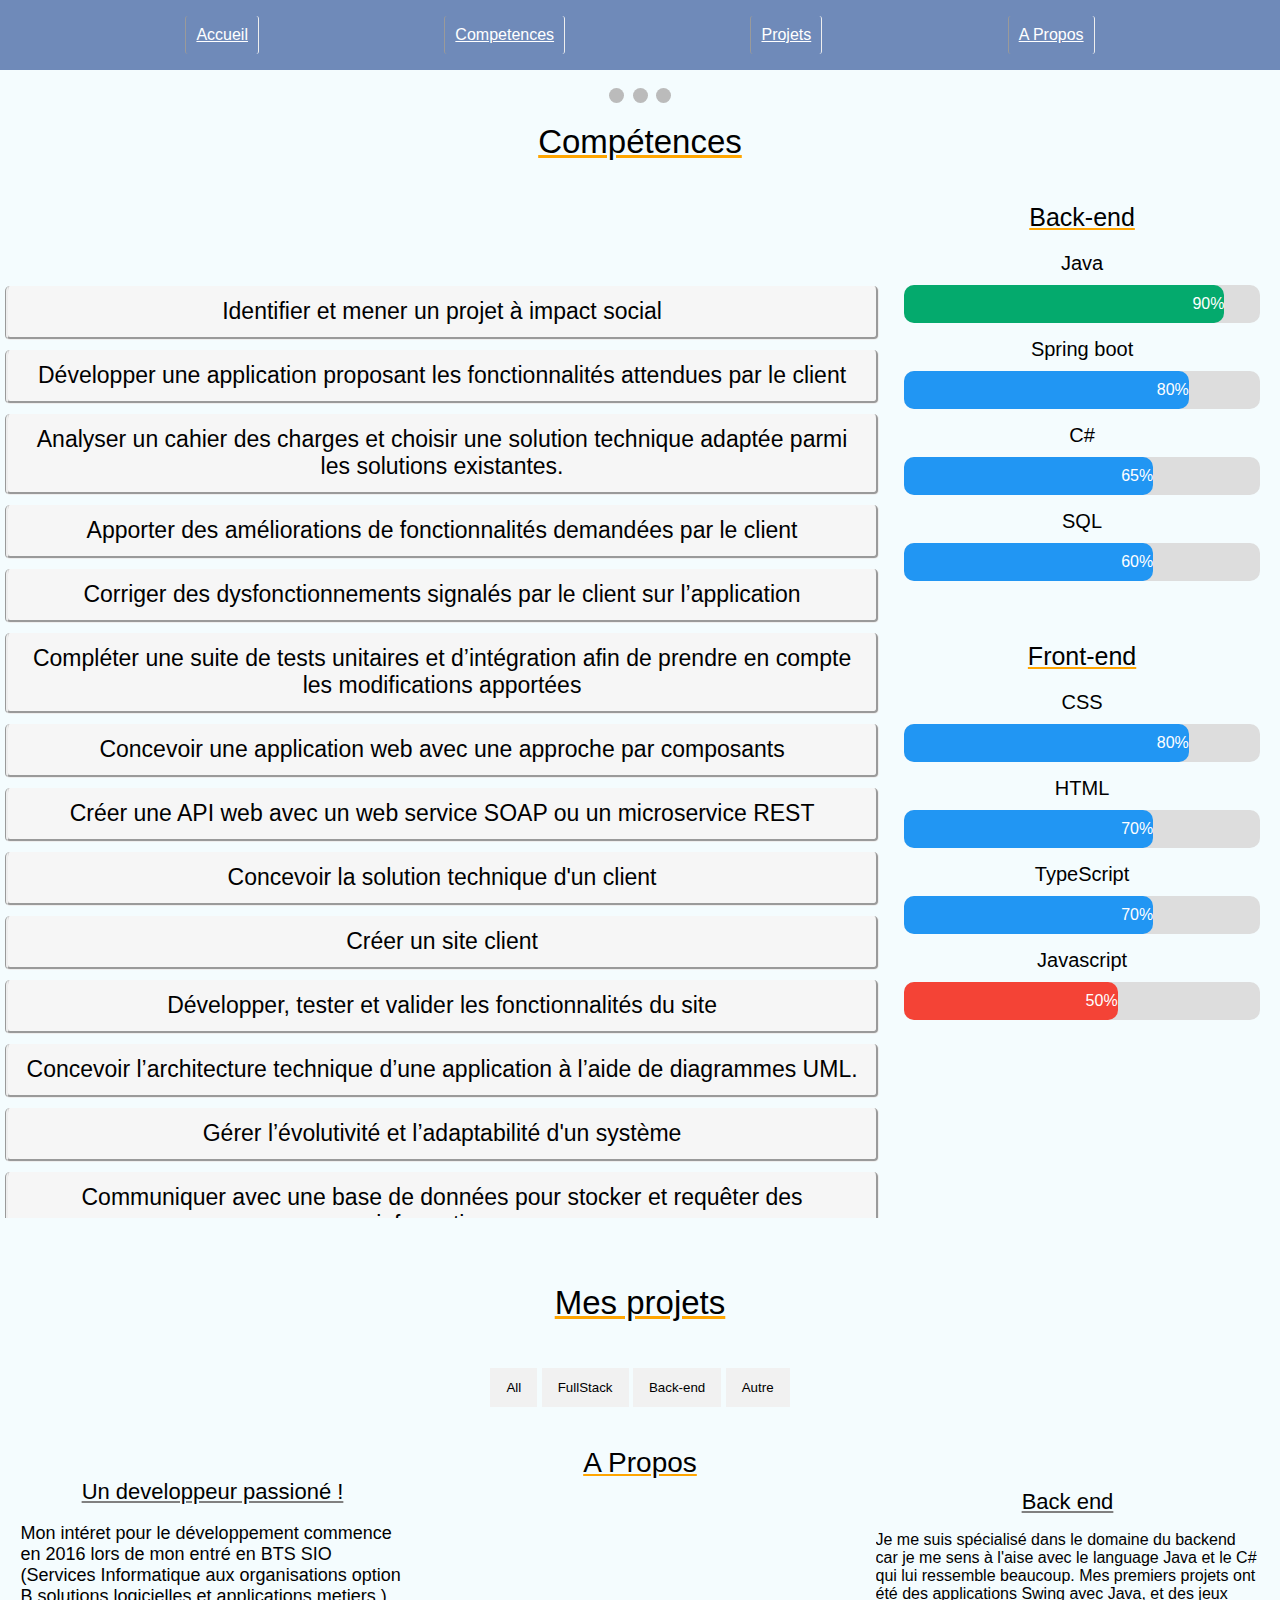
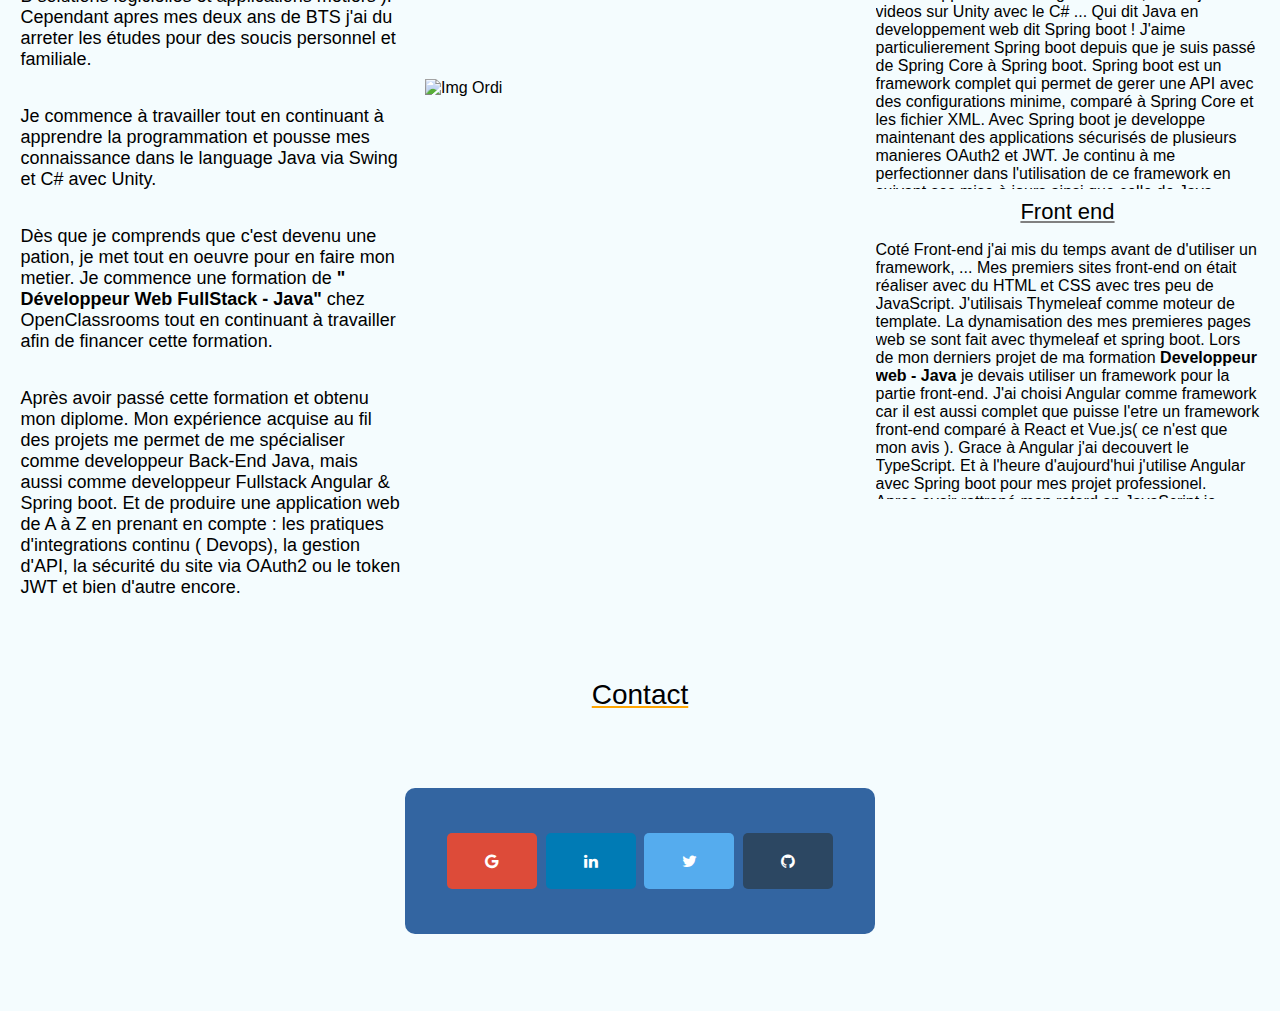
==== index.html @ 520fd61d "Derniers details" ====
<!DOCTYPE html>
<html>
  <head>
    <meta charset="utf-8" />
    <meta http-equiv="X-UA-Compatible" content="IE=edge" />
    <title>Developpeur Full Stack Java - Honoré Guillaudeau</title>
    <meta name="viewport" content="width=device-width, initial-scale=1" />
    <link rel="stylesheet" type="text/css" media="screen" href="main.css" />
    <!-- Add icon library -->
    <link
      rel="stylesheet"
      href="https://cdnjs.cloudflare.com/ajax/libs/font-awesome/4.7.0/css/font-awesome.min.css"
    />
  </head>

  <body>
    <!-- Menu -->
    <div id="menu">
      <nav>
        <a href="#section_1"> Accueil </a>
        <a href="#section_2">Competences</a>
        <a href="#section_3">Projets</a>
        <a href="#section_4">A Propos</a>
      </nav>
    </div>

    <!-- Ecran 1 -->
    <div class="section1" id="section_1">
      <div class="slideshow-container">
        <!-- TXT  dans le carousel -->

        <div class="mySlides fade">
          <img class="carousel" src="img/lunettePC.jpg" />
          <div class="text">
            <div class="content">
              <h3>Honoré Guillaudeau</h3>
              <p>Developpeur Web Java</p>
            </div>
          </div>
        </div>

        <div class="mySlides fade">
          <img class="carousel" src="img/ordiProg.jpg" />
          <div class="text">
            <div class="content">
              <h3>Création de site web complet</h3>
              <p>Spring boot, Java, Angular...</p>
            </div>
          </div>
        </div>

        <div class="mySlides fade">
          <img class="carousel" src="img/ScreenProg2jpg.jpg" />
          <div class="text">
            <div class="content">
              <h3>Passioné d'informatique</h3>
              <p>
                Site Web, API, Frameworks, CI-CD, Developpement de jeux video
              </p>
            </div>
          </div>
        </div>
      </div>
      <br />

      <div style="text-align: center">
        <span class="dot"></span>
        <span class="dot"></span>
        <span class="dot"></span>
      </div>
    </div>

    <!-- Ecran 2 -->
    <div class="section2" id="section_2">
      <div class="cadreTitleSection2">
        <div class="titleSection2">Compétences</div>
      </div>

      <div class="cadreSection2">
        <!-- Projet -->
        <div class="projet">
          <ul class="cadreCompetence">
            <li class="lineCompetence">
              Identifier et mener un projet à impact social
            </li>
            <li class="lineCompetence">
              Développer une application proposant les fonctionnalités attendues
              par le client
            </li>
            <li class="lineCompetence">
              Analyser un cahier des charges et choisir une solution technique
              adaptée parmi les solutions existantes.
            </li>
            <li class="lineCompetence">
              Apporter des améliorations de fonctionnalités demandées par le
              client
            </li>
            <li class="lineCompetence">
              Corriger des dysfonctionnements signalés par le client sur
              l’application
            </li>
            <li class="lineCompetence">
              Compléter une suite de tests unitaires et d’intégration afin de
              prendre en compte les modifications apportées
            </li>
            <li class="lineCompetence">
              Concevoir une application web avec une approche par composants
            </li>
            <li class="lineCompetence">
              Créer une API web avec un web service SOAP ou un microservice REST
            </li>

            <li class="lineCompetence">
              Concevoir la solution technique d'un client
            </li>

            <li class="lineCompetence">Créer un site client</li>
            <li class="lineCompetence">
              Développer, tester et valider les fonctionnalités du site
            </li>
            <li class="lineCompetence">
              Concevoir l’architecture technique d’une application à l’aide de
              diagrammes UML.
            </li>
            <li class="lineCompetence">
              Gérer l’évolutivité et l’adaptabilité d'un système
            </li>
            <li class="lineCompetence">
              Communiquer avec une base de données pour stocker et requêter des
              informations.
            </li>
            <li class="lineCompetence">
              Produire une documentation technique et fonctionnelle de
              l’application.
            </li>
          </ul>
        </div>

        <!-- Competences -->
        <div class="competence">
          <!-- Back -->
          <div class="back">
            <div class="titleBack">Back-end</div>

            <!-- Java -->
            <div class="capsuleSkill">
              <div class="titleSkill">Java</div>
              <div class="cadreSkill">
                <div class="skills expert">90%</div>
              </div>
            </div>

            <!-- Spring boot  -->
            <div class="capsuleSkill">
              <div class="titleSkill">Spring boot</div>
              <div class="cadreSkill">
                <div class="skills confirmé">80%</div>
              </div>
            </div>

            <!-- C#-->
            <div class="capsuleSkill">
              <div class="titleSkill">C#</div>
              <div class="cadreSkill">
                <div class="skills intermediaire">65%</div>
              </div>
            </div>

            <!-- SQL -->
            <div class="capsuleSkill">
              <div class="titleSkill">SQL</div>
              <div class="cadreSkill">
                <div class="skills intermediaire">60%</div>
              </div>
            </div>
          </div>

          <!-- Front -->
          <div class="back">
            <div class="titleBack">Front-end</div>

            <!-- CSS -->
            <div class="capsuleSkill">
              <div class="titleSkill">CSS</div>
              <div class="cadreSkill">
                <div class="skills confirmé">80%</div>
              </div>
            </div>

            <!-- HTML -->
            <div class="capsuleSkill">
              <div class="titleSkill">HTML</div>
              <div class="cadreSkill">
                <div class="skills intermediaire">70%</div>
              </div>
            </div>

            <!-- TypeScript-->
            <div class="capsuleSkill">
              <div class="titleSkill">TypeScript</div>
              <div class="cadreSkill">
                <div class="skills intermediaire">70%</div>
              </div>
            </div>

            <!-- JavaScript-->
            <div class="capsuleSkill">
              <div class="titleSkill">Javascript</div>
              <div class="cadreSkill">
                <div class="skills debutant">50%</div>
              </div>
            </div>
          </div>
        </div>
      </div>
    </div>

    <!-- Ecran 3 -->
    <div class="section3" id="section_3">
      <div class="titleSection3">Mes projets</div>

      <!-- Carte Projet & Filter -->
      <div class="cadreSection3">
        <!-- La couleur des filter en fonction de leur etat 
        doit etre revu -->

        <!-- Filter-->
        <div class="filterSection">
          <div id="myBtnContainer">
            <button id="all" class="btn" onclick="filterSelection('all')">
              All
            </button>

            <button id="fs" class="btn" onclick="filterSelection('fs')">
              FullStack
            </button>

            <button id="back" class="btn" onclick="filterSelection('back')">
              Back-end
            </button>
            <button id="autre" class="btn" onclick="filterSelection('autre')">
              Autre
            </button>
          </div>
        </div>

        <!-- Container card -->
        <div class="container">
          <!-- Sperenza -->
          <div class="filterDiv fs back">
            <div class="containerCard">
              <!-- title project -->
              <div class="cadreTitleProject">
                <div class="titleProject">Sperenza</div>
              </div>

              <!-- img project -->
              <div class="cadreImgProjectFS">
                <img src="img/AngularSpring.png" alt="SpringIcon" />
              </div>

              <!-- Info -->
              <div class="cadreInfoProject">
                <!-- Modal -->

                <!-- Trigger/Open The Modal -->
                <button id="1" class="btnModal" onclick="openModal(id)">
                  <span class="spanModal">Info</span>
                </button>

                <!-- The Modal -->
                <div id="myModal1" class="modal">
                  <!-- Modal content -->
                  <div class="modal-content">
                    <span id="1" onclick="closeModal(id)" class="close"
                      >&times;</span
                    >
                    <!-- Corps Modal -->
                    <div class="cadreModal">
                      <!-- Description -->
                      <div class="descriptionModal">
                        <div class="titleModal">Description</div>
                        <div class="contentDescription">
                          <p>
                            Sperenza est un projet familiale, le site sera pour
                            ma mère qui travaille dans la couture. Suite à une
                            reconvertion ma mère travaille maintenant dans la
                            couture, le site lui permet de gerer ses commandes
                            ainsi que ses ressources avec ses fournisseurs. Coté
                            client le site propose plusieurs gamme de produits
                            selon tous les gouts. Le client peut passer des
                            commandes, donner son avis, noter les articles..
                          </p>
                        </div>
                      </div>

                      <!-- Technologie -->
                      <div class="technoModal">
                        <div class="titleModal">Technologie</div>

                        <div class="technologies">
                          <div class="contentDescription">
                            Front-end : Angular, HTML, CSS, TypeScript,
                            Bootstrap
                          </div>

                          <div class="contentDescription">
                            Back-end : Spring boot, Spring Batch, JPA, OAuth2,
                            JWT, MySQL, Mockito, Junit, AWS3,
                          </div>
                          <div class="contentDescription">
                            Logiciel : Gitlab, Docker, Github, Postman
                          </div>
                        </div>
                      </div>

                      <!-- liens-->
                      <div class="linkModal">
                        <div class="titleModal">Link</div>
                        <div class="contourLink">
                          <div>
                            <a
                              href="https://gitlab.com/HonoR974/sperenza"
                              class="fa fa-gitlab link"
                            ></a>
                          </div>
                        </div>
                      </div>
                    </div>
                  </div>
                </div>
              </div>
            </div>
          </div>

          <!-- CorseBook-->
          <div class="filterDiv fs back">
            <div class="containerCard">
              <!-- title project -->
              <div class="cadreTitleProject">
                <div class="titleProject">CorseBook</div>
              </div>

              <!-- img project -->
              <div class="cadreImgProjectFS">
                <img src="img/AngularSpring.png" alt="SpringIcon" />
              </div>

              <!-- Info -->
              <div class="cadreInfoProject">
                <!-- Modal -->

                <!-- Trigger/Open The Modal -->
                <button id="2" class="btnModal" onclick="openModal(id)">
                  <span>Info </span>
                </button>

                <!-- The Modal -->
                <div id="myModal2" class="modal">
                  <!-- Modal content -->
                  <div class="modal-content">
                    <span id="2" onclick="closeModal(id)" class="close"
                      >&times;</span
                    >
                    <!-- Corps Modal -->
                    <div class="cadreModal">
                      <!-- Description -->
                      <div class="descriptionModal">
                        <div class="titleModal">Description</div>
                        <div class="contentDescription">
                          <p>
                            Le but de ce projet est de faire un site non
                            lucratif qui sert la communauté. C'est pour cette
                            rainson que j'ai décidé de reproduire Facebook mais
                            pour la Corse, exclusivement. La Corse est une île
                            composé principalement de petit village, avec des
                            moyens de communications peu moderne. Les
                            utilisateurs parleraient de ce qui s'y passe avec
                            leurs propres mots. Que ce soit pour des activité
                            inter-village, ou pour quelconque evenement le site
                            permet ce-ci.
                          </p>
                        </div>
                      </div>

                      <!-- Technologie -->
                      <div class="technoModal">
                        <div class="titleModal">Technologie</div>

                        <div class="technologies">
                          <div class="contentDescription">
                            Front-end : Angular, HTML, CSS, TypeScript,
                            Bootstrap
                          </div>

                          <div class="contentDescription">
                            Back-end : Spring boot, JPA, JWT, MySQL, AWS3,
                            Spring Batch
                          </div>
                          <div class="contentDescription">
                            Logiciel : Github, Postman
                          </div>
                        </div>
                      </div>

                      <!-- liens-->
                      <div class="linkModal">
                        <div class="titleModal">Link</div>
                        <div class="contourLink">
                          <a
                            href="https://github.com/HonoR974/CorseBook"
                            class="fa fa-github link"
                          ></a>
                        </div>
                      </div>
                    </div>
                  </div>
                </div>
              </div>
            </div>
          </div>

          <!-- Escalade -->
          <div class="filterDiv back">
            <div class="containerCard">
              <!-- title project -->
              <div class="cadreTitleProject">
                <div class="titleProject">Site communautaire d'escalade</div>
              </div>

              <!-- img project -->
              <div class="cadreImgProject">
                <img src="img/Spring.png" alt="SpringIcon" />
              </div>

              <!-- Info -->
              <div class="cadreInfoProject">
                <!-- Modal -->

                <!-- Trigger/Open The Modal -->
                <button id="3" onclick="openModal(id)" class="btnModal">
                  <span>Info </span>
                </button>

                <!-- The Modal -->
                <div id="myModal3" class="modal">
                  <!-- Modal content -->
                  <div class="modal-content">
                    <span id="3" onclick="closeModal(id)" class="close"
                      >&times;</span
                    >
                    <!-- Corps Modal -->
                    <div class="cadreModal">
                      <!-- Description -->
                      <div class="descriptionModal">
                        <div class="titleModal">Description</div>
                        <div class="contentDescription">
                          <p>
                            Création d'un site communautaire autour de
                            l'escalade.
                          </p>
                        </div>
                      </div>

                      <!-- Technologie -->
                      <div class="technoModal">
                        <div class="titleModal">Technologie</div>

                        <div class="technologies">
                          <div class="contentDescription">
                            Front-end : Thymeleaf, HTML, CSS,
                          </div>

                          <div class="contentDescription">
                            Back-end : Spring boot, JPA , MySQL,
                          </div>
                          <div class="contentDescription">
                            Logiciel : Github
                          </div>
                        </div>
                      </div>

                      <!-- liens-->
                      <div class="linkModal">
                        <div class="titleModal">Link</div>
                        <div class="contourLink">
                          <a
                            href="https://github.com/HonoR974/P6"
                            class="fa fa-github"
                          ></a>
                        </div>
                      </div>
                    </div>
                  </div>
                </div>
              </div>
            </div>
          </div>

          <!-- Bibliotheque -->
          <div class="filterDiv back">
            <div class="containerCard">
              <!-- title project -->
              <div class="cadreTitleProject">
                <div class="titleProject">SI Bibliotheque</div>
              </div>

              <!-- img project -->
              <div class="cadreImgProject">
                <img src="img/Spring.png" alt="SpringIcon" />
              </div>

              <!-- Info -->
              <div class="cadreInfoProject">
                <!-- Modal -->

                <!-- Trigger/Open The Modal -->
                <button id="4" class="btnModal" onclick="openModal(id)">
                  <span>Info </span>
                </button>

                <!-- The Modal -->
                <div id="myModal4" class="modal">
                  <!-- Modal content -->
                  <div class="modal-content">
                    <span id="4" onclick="closeModal(id)" class="close"
                      >&times;</span
                    >
                    <!-- Corps Modal -->
                    <div class="cadreModal">
                      <!-- Description -->
                      <div class="descriptionModal">
                        <div class="titleModal">Description</div>
                        <div class="contentDescription">
                          <p>
                            Le site web permettra aux usagers de suivre les
                            prêts de leurs ouvrages. Il pourront : Rechercher
                            des ouvrages et voir le nombre d’exemplaires
                            disponibles. Consulter leurs prêts en cours. Les
                            prêts sont pour une période de 4 semaines. Prolonger
                            un prêt en cours. Le prêt d’un ouvrage n’est
                            prolongeable qu’une seule fois. La prolongation
                            ajoute une nouvelle période de prêt (4 semaines) à
                            la période initiale.Pour les traitements automatisés
                            (Batch), permettra d’envoyer des mails de relance
                            aux usagers n’ayant pas rendu les livres en fin de
                            période de prêt. L’envoi est automatique à la
                            fréquence d’un par jour.
                          </p>
                        </div>
                      </div>

                      <!-- Technologie -->
                      <div class="technoModal">
                        <div class="titleModal">Technologie</div>

                        <div class="technologies">
                          <div class="contentDescription">
                            Front-end : Thymeleaf, HTML, CSS,
                          </div>

                          <div class="contentDescription">
                            Back-end : Spring boot, Spring Batch, SendGrid, JPA
                            , MySQL,
                          </div>
                          <div class="contentDescription">
                            Logiciel : Github
                          </div>
                        </div>
                      </div>

                      <!-- liens-->
                      <div class="linkModal">
                        <div class="titleModal">Link</div>
                        <div class="contourLink">
                          <a
                            href="https://github.com/HonoR974/P7"
                            class="fa fa-github"
                          ></a>
                        </div>
                      </div>
                    </div>
                  </div>
                </div>
              </div>
            </div>
          </div>

          <!-- Bibliotheque 2  -->
          <div class="filterDiv back">
            <div class="containerCard">
              <!-- title project -->
              <div class="cadreTitleProject">
                <div class="titleProject">SI Bibliotheque 2</div>
              </div>

              <!-- img project -->
              <div class="cadreImgProject">
                <img src="img/Spring.png" alt="SpringIcon" />
              </div>

              <!-- Info -->
              <div class="cadreInfoProject">
                <!-- Modal -->

                <!-- Trigger/Open The Modal -->
                <button id="5" class="btnModal" onclick="openModal(id)">
                  <span>Info </span>
                </button>

                <!-- The Modal -->
                <div id="myModal5" class="modal">
                  <!-- Modal content -->
                  <div class="modal-content">
                    <span id="5" onclick="closeModal(id)" class="close"
                      >&times;</span
                    >
                    <!-- Corps Modal -->
                    <div class="cadreModal">
                      <!-- Description -->
                      <div class="descriptionModal">
                        <div class="titleModal">Description</div>
                        <div class="contentDescription">
                          <p>
                            Suite au projet du système informatique d'une
                            bibliothèque, des mise à jour on était demandé.
                            Mettre en place une stratégie de tests, corrigez des
                            bugs, ajouter un système de reservation des ouvrages
                            de la bibliothèque.
                          </p>
                        </div>
                      </div>

                      <!-- Technologie -->
                      <div class="technoModal">
                        <div class="titleModal">Technologie</div>

                        <div class="technologies">
                          <div class="contentDescription">
                            Front-end : Thymeleaf, HTML, CSS,
                          </div>

                          <div class="contentDescription">
                            Back-end : Spring boot, Spring batch, JPA , MySQL,
                          </div>
                          <div class="contentDescription">
                            Logiciel : Github
                          </div>
                        </div>
                      </div>

                      <!-- liens-->
                      <div class="linkModal">
                        <div class="titleModal">Link</div>
                        <div class="contourLink">
                          <a
                            href="https://github.com/HonoR974/P7"
                            class="fa fa-github link"
                          ></a>
                        </div>
                      </div>
                    </div>
                  </div>
                </div>
              </div>
            </div>
          </div>

          <!-- Test Java -->
          <div class="filterDiv back">
            <div class="containerCard">
              <!-- title project -->
              <div class="cadreTitleProject">
                <div class="titleProject">Testez un nouveau projet en java</div>
              </div>

              <!-- img project -->
              <div class="cadreImgProject">
                <img src="img/Spring.png" alt="SpringIcon" />
              </div>

              <!-- Info -->
              <div class="cadreInfoProject">
                <!-- Modal -->

                <!-- Trigger/Open The Modal -->
                <button id="6" class="btnModal" onclick="openModal(id)">
                  <span>Info </span>
                </button>

                <!-- The Modal -->
                <div id="myModal6" class="modal">
                  <!-- Modal content -->
                  <div class="modal-content">
                    <span id="6" onclick="closeModal(id)" class="close"
                      >&times;</span
                    >
                    <!-- Corps Modal -->
                    <div class="cadreModal">
                      <!-- Description -->
                      <div class="descriptionModal">
                        <div class="titleModal">Description</div>
                        <div class="contentDescription">
                          <p>
                            Mon équipe est en train de réaliser un système de
                            facturation et de comptabilité pour un client. Le
                            développement a débuté depuis quelques temps et je
                            dois commencer à vérifier que l'application
                            fonctionne correctement, qu'elle répond bien aux
                            règles de gestion de la partie comptabilité et les
                            respecte. A travers un projet inconnu je devais
                            etablir des test unitaires et des tests
                            d'intégration. Relevez les erreurs rencontrer
                            faisait aussi partie du travail.
                          </p>
                        </div>
                      </div>

                      <!-- Technologie -->
                      <div class="technoModal">
                        <div class="titleModal">Technologie</div>

                        <div class="technologies">
                          <div class="contentDescription">
                            Front-end : Thymeleaf, HTML, CSS,
                          </div>

                          <div class="contentDescription">
                            Back-end : Spring core, Spring JDBC , PostgresSQL,
                            XML
                          </div>
                          <div class="contentDescription">
                            Logiciel : Gitlab, Docker
                          </div>
                        </div>
                      </div>

                      <!-- liens-->
                      <div class="linkModal">
                        <div class="titleModal">Link</div>
                        <div class="contourLink">
                          <a
                            href="https://github.com/HonoR974/P9"
                            class="fa fa-github link"
                          ></a>
                        </div>
                      </div>
                    </div>
                  </div>
                </div>
              </div>
            </div>
          </div>

          <!-- Labyrinth-->
          <div class="filterDiv autre">
            <div class="containerCard">
              <!-- title project -->
              <div class="cadreTitleProject">
                <div class="titleProject">Labyrinth</div>
              </div>

              <!-- img project -->
              <div class="cadreImgProject">
                <img src="img/unity.png" alt="SpringIcon" />
              </div>

              <!-- Info -->
              <div class="cadreInfoProject">
                <!-- Modal -->

                <!-- Trigger/Open The Modal -->
                <button id="7" class="btnModal" onclick="openModal(id)">
                  <span>Info </span>
                </button>

                <!-- The Modal -->
                <div id="myModal7" class="modal">
                  <!-- Modal content -->
                  <div class="modal-content">
                    <span id="7" onclick="closeModal(id)" class="close"
                      >&times;</span
                    >
                    <!-- Corps Modal -->
                    <div class="cadreModal">
                      <!-- Description -->
                      <div class="descriptionModal">
                        <div class="titleModal">Description</div>
                        <div class="contentDescription">
                          <p>
                            Création d'un jeux video perso, le principe est
                            simple : trouver la sortie du labyrinth. Au fur et a
                            mesure des niveau des contraintes sont ajoutés comme
                            un compte à rebours, des obstacles,des ennemies et
                            autre...
                          </p>
                        </div>
                      </div>

                      <!-- Technologie -->
                      <div class="technoModal">
                        <div class="titleModal">Technologie</div>

                        <div class="technologies">
                          <div class="contentDescription">Unity , C#</div>
                          <div class="contentDescription">
                            Logiciel : Github
                          </div>
                        </div>
                      </div>

                      <!-- liens-->
                      <div class="linkModal">
                        <div class="titleModal">Link</div>
                        <div class="contourLink">
                          <a
                            href="https://github.com/HonoR974/P6"
                            class="fa fa-github link"
                          ></a>
                        </div>
                      </div>
                    </div>
                  </div>
                </div>
              </div>
            </div>
          </div>

          <!-- Survival Game -->
          <div class="filterDiv autre">
            <div class="containerCard">
              <!-- title project -->
              <div class="cadreTitleProject">
                <div class="titleProject">Survival Game</div>
              </div>

              <!-- img project -->
              <div class="cadreImgProject">
                <img src="img/unity.png" alt="SpringIcon" />
              </div>

              <!-- Info -->
              <div class="cadreInfoProject">
                <!-- Modal -->

                <!-- Trigger/Open The Modal -->
                <button id="8" class="btnModal" onclick="openModal(id)">
                  <span>Info </span>
                </button>

                <!-- The Modal -->
                <div id="myModal8" class="modal">
                  <!-- Modal content -->
                  <div class="modal-content">
                    <span id="8" onclick="closeModal(id)" class="close"
                      >&times;</span
                    >
                    <!-- Corps Modal -->
                    <div class="cadreModal">
                      <!-- Description -->
                      <div class="descriptionModal">
                        <div class="titleModal">Description</div>
                        <div class="contentDescription">
                          <p>
                            Création d'un jeux video perso de survis. Le jouer
                            devra survivre en recoltant de la nouriture et des
                            ressources pouvant servir à faire des armes et se
                            defendres des ennemies.
                          </p>
                        </div>
                      </div>

                      <!-- Technologie -->
                      <div class="technoModal">
                        <div class="titleModal">Technologie</div>

                        <div class="technologies">
                          <div class="contentDescription">Unity , C#</div>
                          <div class="contentDescription">
                            Logiciel : Github
                          </div>
                        </div>
                      </div>

                      <!-- liens-->
                      <div class="linkModal">
                        <div class="titleModal">Link</div>
                        <div class="contourLink">
                          <a
                            href="https://github.com/HonoR974/P6"
                            class="fa fa-github"
                          ></a>
                        </div>
                      </div>
                    </div>
                  </div>
                </div>
              </div>
            </div>
          </div>
        </div>
      </div>
    </div>
    <!-- Ecran 4 -->
    <div class="section4" id="section_4">
      <div class="cadreTitleSection4">A Propos</div>

      <div class="containerPropos">
        <div class="presentation">
          <div class="titleSection">Un developpeur passioné !</div>

          <p>
            Mon intéret pour le développement commence en 2016 lors de mon entré
            en BTS SIO (Services Informatique aux organisations option B
            solutions logicielles et applications metiers ). Cependant apres mes
            deux ans de BTS j'ai du arreter les études pour des soucis personnel
            et familiale.
          </p>
          <p>
            Je commence à travailler tout en continuant à apprendre la
            programmation et pousse mes connaissance dans le language Java via
            Swing et C# avec Unity.
          </p>
          <p>
            Dès que je comprends que c'est devenu une pation, je met tout en
            oeuvre pour en faire mon metier. Je commence une formation de
            <strong>" Développeur Web FullStack - Java"</strong>
            chez OpenClassrooms tout en continuant à travailler afin de financer
            cette formation.
          </p>
          <p>
            Après avoir passé cette formation et obtenu mon diplome. Mon
            expérience acquise au fil des projets me permet de me spécialiser
            comme developpeur Back-End Java, mais aussi comme developpeur
            Fullstack Angular & Spring boot. Et de produire une application web
            de A à Z en prenant en compte : les pratiques d'integrations continu
            ( Devops), la gestion d'API, la sécurité du site via OAuth2 ou le
            token JWT et bien d'autre encore.
          </p>
          <p></p>
        </div>

        <div class="cadreImgPropos">
          <img src="img/ordiPresentation.jpg" alt="Img Ordi " />
        </div>

        <div class="cadreSectionCode">
          <div class="sectionCode">
            <div class="titleSection">Back end</div>

            <p>
              Je me suis spécialisé dans le domaine du backend car je me sens à
              l'aise avec le language Java et le C# qui lui ressemble beaucoup.
              Mes premiers projets ont été des applications Swing avec Java, et
              des jeux videos sur Unity avec le C#

              <span id="dots1">...</span>

              <span id="more1">
                Qui dit Java en developpement web dit Spring boot ! J'aime
                particulierement Spring boot depuis que je suis passé de Spring
                Core à Spring boot. Spring boot est un framework complet qui
                permet de gerer une API avec des configurations minime, comparé
                à Spring Core et les fichier XML. Avec Spring boot je developpe
                maintenant des applications sécurisés de plusieurs manieres
                OAuth2 et JWT. Je continu à me perfectionner dans l'utilisation
                de ce framework en suivant ses mise à jours ainsi que celle de
                Java. J'utilise toujours le C# pour des projets personnel sur
                Unity et je commence en ce moment à apprendre python et kotlin
                pour augmenter mes connaissances dans le domaine du back end et
                aussi des application android.
              </span>
            </p>
            <button onclick="read(id)" id="1">Read more</button>
          </div>

          <div class="sectionCode">
            <div class="titleSection">Front end</div>

            <p>
              Coté Front-end j'ai mis du temps avant de d'utiliser un framework,
              <span id="dots2">...</span>

              <span id="more2"
                >Mes premiers sites front-end on était réaliser avec du HTML et
                CSS avec tres peu de JavaScript. J'utilisais Thymeleaf comme
                moteur de template. La dynamisation des mes premieres pages web
                se sont fait avec thymeleaf et spring boot. Lors de mon derniers
                projet de ma formation
                <strong>Developpeur web - Java </strong> je devais utiliser un
                framework pour la partie front-end. J'ai choisi Angular comme
                framework car il est aussi complet que puisse l'etre un
                framework front-end comparé à React et Vue.js( ce n'est que mon
                avis ). Grace à Angular j'ai decouvert le TypeScript. Et à
                l'heure d'aujourd'hui j'utilise Angular avec Spring boot pour
                mes projet professionel.
                <br />
                Apres avoir rattrapé mon retard en JavaScript je commence
                l'apprentissage de React pour avoir un deuxieme framework
                front-end à ma connaissance.
              </span>
            </p>
            <button onclick="read(id)" id="2">Read more</button>
          </div>
        </div>
      </div>

      <div class="cadreTitleSection4">Contact</div>

      <div class="cadreContact">
        <div class="contourContact">
          <a href="mailto:smiirf123@gmail.com" class="fa fa-google"></a>
          <a href="#" class="fa fa-linkedin"></a>
          <a href="#" class="fa fa-twitter"></a>
          <a href="#" class="fa fa-github"></a>
        </div>
      </div>
    </div>

    <script type="text/javascript" src="script.js"></script>
  </body>
</html>
---- main.css ----
body
{
  width: 100%;
    margin: 0;
    font-family: Arial, Helvetica, sans-serif;
    height: 100%;
    background-color: rgba(202, 240, 248,0.2);

}

/*--------------- Menu -----------------*/
#menu
{
    height: 70px;
    width: 100%; 
    display: flex;
    flex-direction: column;
    justify-content: center;
    background-color: rgba(22, 62, 138, 0.6);
    transition: top 0.3s;
    top: 0px;

}

nav
{

    display: flex;
    justify-content: space-evenly;

}
nav a 
{
  color: white;
  border-right-style: inset;
  border-left-style: inset;
  border-width: 1px;
  padding: 10px;
  border-radius: 3px;
}


nav a:hover
{
  color: blue;
  border-right-style: inset;
  border-left-style: inset;
  border-width: 1px;
  border-color: blue;
  padding: 10px;

}

nav a:active
{

    color: red;
    border-right-style: inset;
    border-left-style: inset;
    border-color: red; 
}

/*--------------- Menu -----------------*/

/*--------------- Section 1  -----------------*/
@keyframes mymove {
  50% {background-position: right;}
}


.section1{
  /*
    background-image: url(./img/ScreenProg2jpg.jpg);
    background-repeat: no-repeat;
    background-size: cover;
    background-position: top left;
    animation: mymove 5s infinite;
    height: 500px;
*/
}


.mySlides {display: none;}
img { vertical-align: middle;}

.carousel
{
   width: 100%;
   height: 950px;
}

/* Slideshow container */
.slideshow-container {
  position: relative;
    margin: auto;
    /* text-align: center; */
    display: flex;
    flex-direction: column;
    justify-content: space-evenly;
}

/* Caption text */
.text {
  color: black;
  font-size: 25px;
  padding: 8px 12px;
  position: absolute;
  bottom: 600px;
  width: 100%;
  text-align: center;
  display: flex;
  justify-content: center;
  align-content: center;

}
.content
{
  padding: 10px 25px 10px 25px;
  width: auto;
  min-width: 500px;
  background-color: rgba(0, 119, 182, 0.4);
  border-style: inset;
  color: antiquewhite;
  border-radius: 15px;
}


/* The dots/bullets/indicators */
.dot {
  height: 15px;
  width: 15px;
  margin: 0 2px;
  background-color: #bbb;
  border-radius: 50%;
  display: inline-block;
  transition: background-color 0.6s ease;
}

.active {
  background-color: #717171;
}

/* Fading animation */
.fade {
  animation-name: fade;
  animation-duration: 2.5s;
}

@keyframes fade {
  from {opacity: .4} 
  to {opacity: 1}
}

/* On smaller screens, decrease text size */
@media only screen and (max-width: 300px) {
  .text {font-size: 11px}
}


  /*--------------- Section 1  -----------------*/
  /*--------------- Section 2  -----------------*/

.section2
{
  display: flex;
  flex-direction: column;
  text-align: center;
  min-height: 1000px;
  justify-content: space-around;
}

.cadreTitleSection2
{
  height: 70px;
  display: flex;
  flex-direction: row;
  justify-content: center;
  align-items: center;
}



.titleSection2
{
  font-size: 33px;
  text-decoration: underline;
  text-decoration-color: orange;

}

.cadreSection2
{
    display: flex;
    flex-direction: row;
    justify-content: space-around;

}

.projet
{
  display: flex;
  flex-direction: column-reverse;
}

.cadreCompetence
{
  display: flex;
  flex-direction: column;
  justify-content: space-between;
  list-style-type: none;
  padding: 0;
  margin: 0;
  height: 90%;
  font-size: 23px;
  overflow-y: auto;
}
.lineCompetence
{
    border-style: groove;
    margin-top: -1px;
    margin: 5px;
    background-color: #f6f6f6;
    padding: 12px;
    border-radius: 5px;
    border: 0px 1px 0px 1px;
    border-top: none;

}



.competence
{
    display: flex;
    flex-direction: column;
    width: 40%;
}

.back
{
  margin: 20px;
}


.titleBack
{
  height: 40px;
  display: flex;
  flex-direction: column;
  justify-content: center;
  font-size: 25px;
  text-decoration: underline;
  text-decoration-color: orange;
}

.capsuleSkill
{

 margin: 15px 0px 15px 0px;
}
.titleSkill
{
  
  margin: 10px 0px 10px;
  font-size: 20px;

}

.cadreSkill {
    width: 100%;
    background-color: #ddd;
    border-radius: 10px;
}

.skills {
    text-align: right;
    padding-top: 10px;
    padding-bottom: 10px;
    color: white;
    border-radius: 10px;
}

.expert {width: 90%; background-color: #04AA6D;}
.confirmé {width: 80%; background-color: #2196F3;}
.intermediaire {width: 70%; background-color: #2196F3;}
.debutant {width: 60%; background-color: #f44336;}




  /*--------------- Section 2  -----------------*/
  /*--------------- Section 3  -----------------*/

.section3
{
  display: flex;
  flex-direction: column;
  text-align: center;
  margin-top: 50px;
}

.titleSection3
{
  font-size: 33px;
  text-decoration: underline;
  text-decoration-color: orange;
  height: 70px;
  display: flex;
  flex-direction: row;
  justify-content: center;
  align-items: center;
  margin-bottom: 30px;
}


.filterDiv {
  float: left;
  background-color: rgba(2, 62, 138, 0.4);
  color: #ffffff;
  width: 100px;
  line-height: 100px;
  text-align: center;
  margin: 2px;
  display: none;
}

.show {
  display: block;
  width: 300px;
  height: 400px;
  border-radius: 10px;
  margin: 0px 15px 15px 15px;
}

.container {
  margin-top: 20px;
  overflow: hidden;
}

/* Style the buttons */
.btn {
  border: none;
  outline: none;
  padding: 12px 16px;
  background-color: #f1f1f1;
  cursor: pointer;
}

.btn:hover {
  background-color: #ddd;
}

.btn.active {
  background-color: red;
  color: white;
}

.containerCard
{
  display: flex;
  flex-direction: column;
  height: 100%;
  justify-content: space-evenly;
}

.cadreTitleProject
{
  background-color: rgba(0, 119, 182, 0.3);
  width: 100%;
  display: flex;
  justify-content: center;
}

.titleProject
{
  height: 50px;
  display: flex;

  justify-content: center;
  flex-direction: column;

}


.cadreImgProject
{
  height: 200px;
    display: flex;
    flex-direction: column;
    justify-content: center;
    align-items: center;
}

.cadreImgProject img
{
  height: 100px;
  width: 100px;
}


.cadreImgProjectFS
{
  height: 200px;
  display: flex;
  justify-content: center;
  align-items: center;
}

.cadreImgProjectFS img
{
  height: 100px;
  width: 200px;
}


.cadreInfoProject
{
  text-align: center;
  background-color: rgba(0, 119, 182, 0.4);
  display: flex;
  flex-direction: row;
  justify-content: space-evenly;
}


/* The Modal (background) */
.modal {
  display: none; /* Hidden by default */
  position: fixed; /* Stay in place */
  z-index: 1; /* Sit on top */
  padding-top: 100px; /* Location of the box */
  left: 0;
  top: 0;
  width: 100%; /* Full width */
  height: 100%; /* Full height */
  overflow: auto; /* Enable scroll if needed */
  background-color: rgb(0,0,0); /* Fallback color */
  background-color: rgba(0,0,0,0.4); /* Black w/ opacity */
}

/* Modal Content */
.modal-content {
  background-color: #fefefe;
  margin: auto;
  padding: 20px;
  border: 1px solid #888;
  width: 80%;
  color: black;
  border-radius: 15px;
  overflow-y: auto;
}

/* The Close Button */
.close {
  color: #aaaaaa;
  float: right;
  font-size: 28px;
  font-weight: bold;
}

.close:hover,
.close:focus {
  color: #000;
  text-decoration: none;
  cursor: pointer;
}

.btnModal {
  border-radius: 4px;
  background-color: #f4511e;
  border: none;
  color: #FFFFFF;
  text-align: center;
  font-size: 28px;
  padding: 5px 15px 5px 15px;
  transition: all 0.5s;
  cursor: pointer;
  margin: 5px;
}

.spanModal {
  cursor: pointer;
  display: inline-block;
  position: relative;
  transition: 0.5s;
}

.spanModal:after {
  content: '\00bb';
  position: absolute;
  opacity: 0;
  top: 0;
  right: -20px;
  transition: 0.5s;
}

.btnModal:hover span {
  padding-right: 25px;
}

.btnModal:hover span:after {
  opacity: 1;
  right: 0;
}

.cadreModal
{

}

.descriptionModal
{

}

.titleModal
{
  width: 100%;
  height: 75px;
  font-size: 23px;
  text-decoration: underline;
  text-decoration-color: black;

}

.contourLink
{
  padding: 40px;
  /* background-color: rgba(2, 62, 138,0.8); */
  border-radius: 10px;
  display: flex;
  justify-content: center;
}

.link
{
  font-size: 20px;
  background-color: rgba(144, 224, 239,0.8);
}

.contentDescription
{
  font-size: 19px;
  border-width: 1px;
    border-style: dotted;
    border-radius: 15px;
    padding: 0px 20px 0px 20px;
}


.technoModal
{

}

.technologies
{
    display: flex;
    flex-direction: row;
    justify-content: space-around;
}

.linkModal
{
  margin-bottom: 30px;
}

/*--------------------------------- Section 3 */


/*--------------------------------- Section 4 */

.section4
{
   height: 100%;
   width: 100%;
   margin-top: 20px;
}


.cadreTitleSection4
{
  font-size: 28px;
  text-decoration: underline;
  text-decoration-color: orange;
  text-align: center;
}

.containerPropos
{
  display: flex;
  flex-direction: row;
  justify-content: space-evenly;
  height: 800px;
}

.presentation
{
  font-size: 18px;
  width: 30%;
  display: flex;
  flex-direction: column;
}
.sectionCode
{
  height: 300px;
  margin: 10px 0px 10px 0px;
  overflow-y: auto;
}

.titleSection
{
  font-size: 22px;
  text-align: center;
  text-decoration: underline;
  text-decoration-color: gray;
}

.cadreImgPropos
{
  display: flex;
  align-items: center;
}
.cadreImgPropos img
{
  height: 400px;
  width: 430px;
}


.cadreSectionCode
{
  width: 30%;
}

.cadreContact
{
  height: 300px;
  width: 100%;
  display: flex;
  flex-direction: row;
  justify-content: space-evenly;
  align-items: center;
}

.contourContact
{
  padding: 40px;
  background-color: rgba(2, 62, 138,0.8);
  border-radius: 10px;
}

.fa {
  padding: 20px;
  font-size: 50px;
  width: 50px;
  text-align: center;
  text-decoration: none;
  margin: 5px 2px;
  height: fit-content;
  border-radius: 5px;
}


.fa:hover {
  opacity: 0.7;
}

.fa-twitter {
  background: #55ACEE;
  color: white;
}

.fa-google {
  background: #dd4b39;
  color: white;
}

.fa-linkedin {
  background: #007bb5;
  color: white;
}


.fa-github {
  background: #2c4762;
  color: white;
}
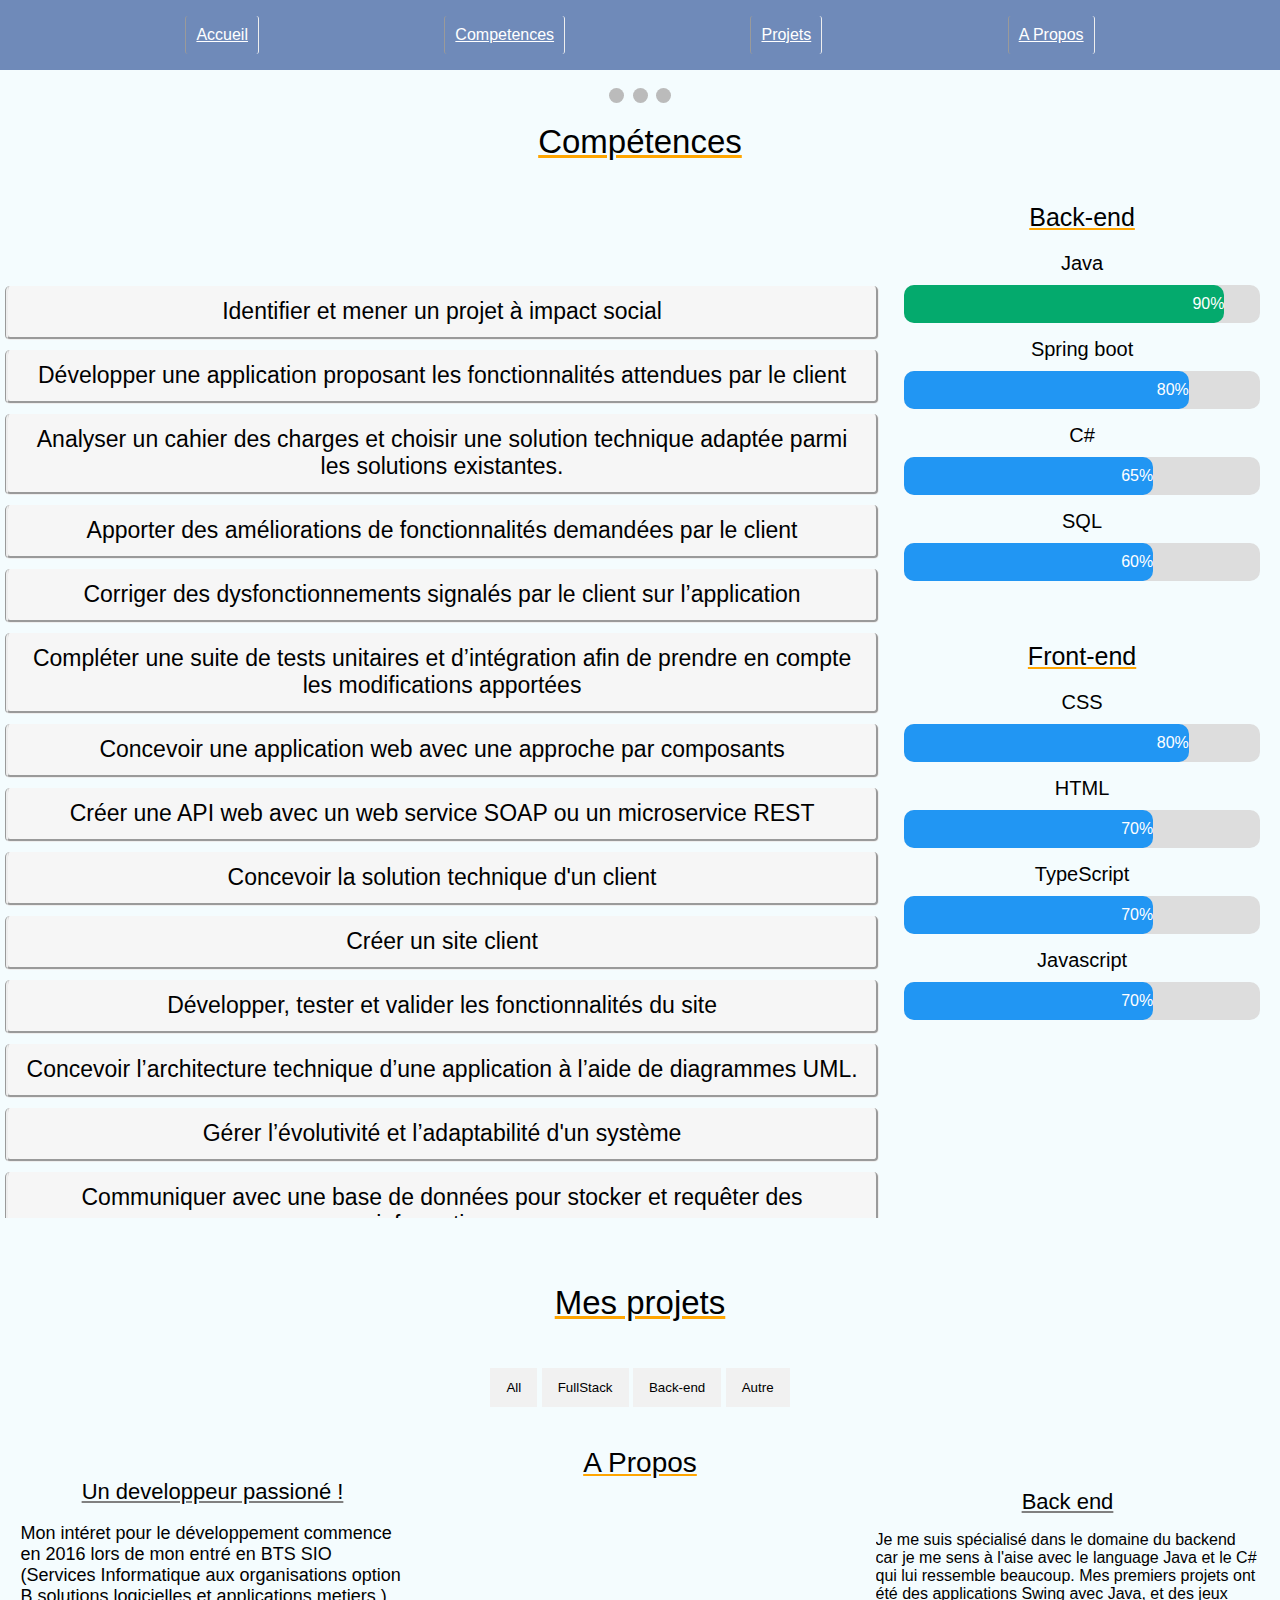
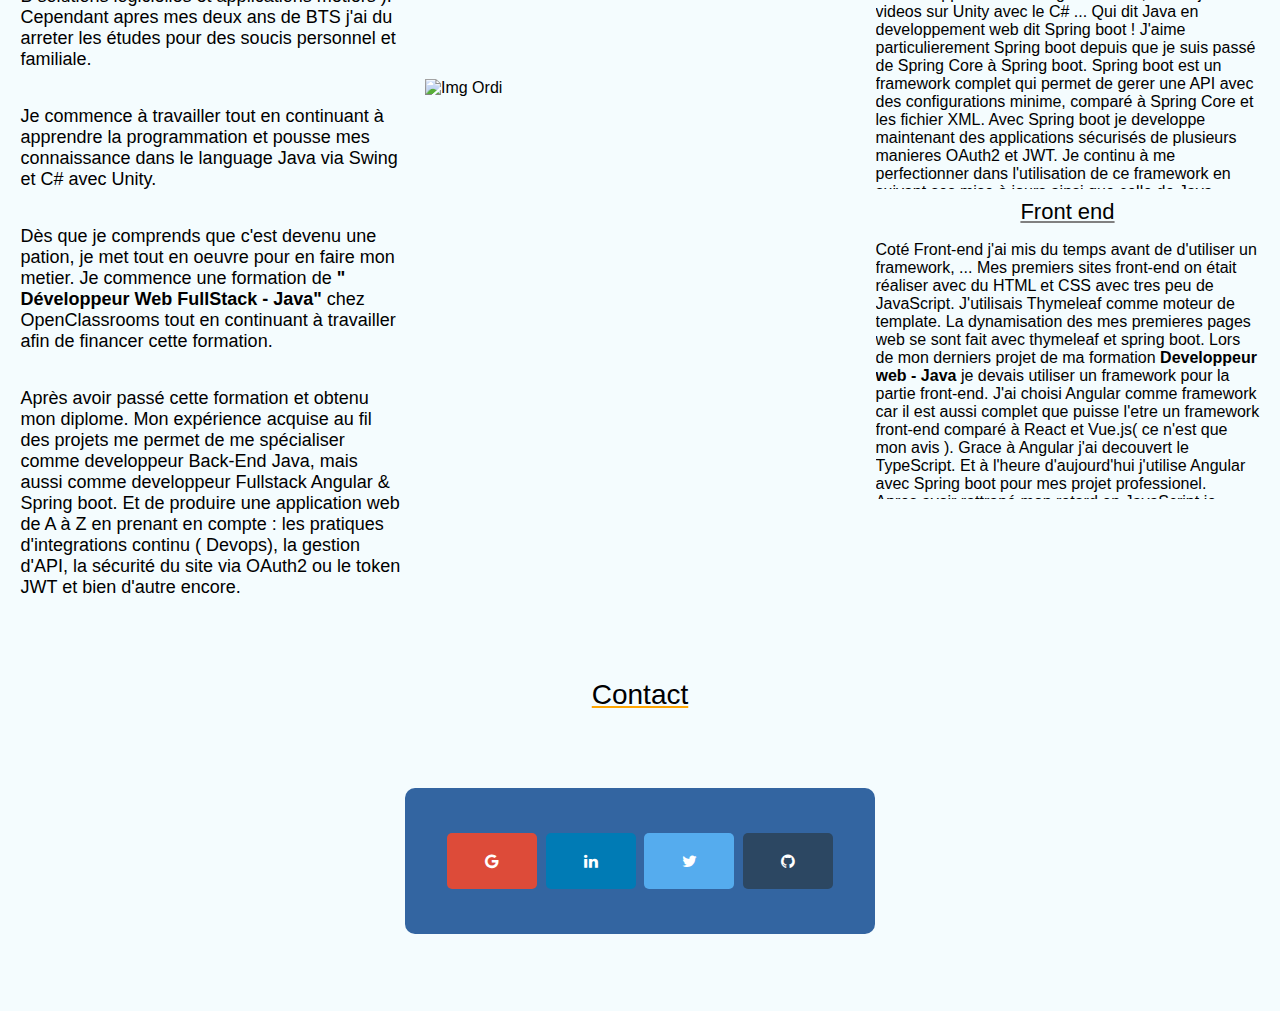
==== commit eab3ace3: "Update index.html" ====
--- a/index.html
+++ b/index.html
@@ -207,7 +207,7 @@
             <div class="capsuleSkill">
               <div class="titleSkill">Javascript</div>
               <div class="cadreSkill">
-                <div class="skills debutant">50%</div>
+                <div class="skills intermediaire">70%</div>
               </div>
             </div>
           </div>
